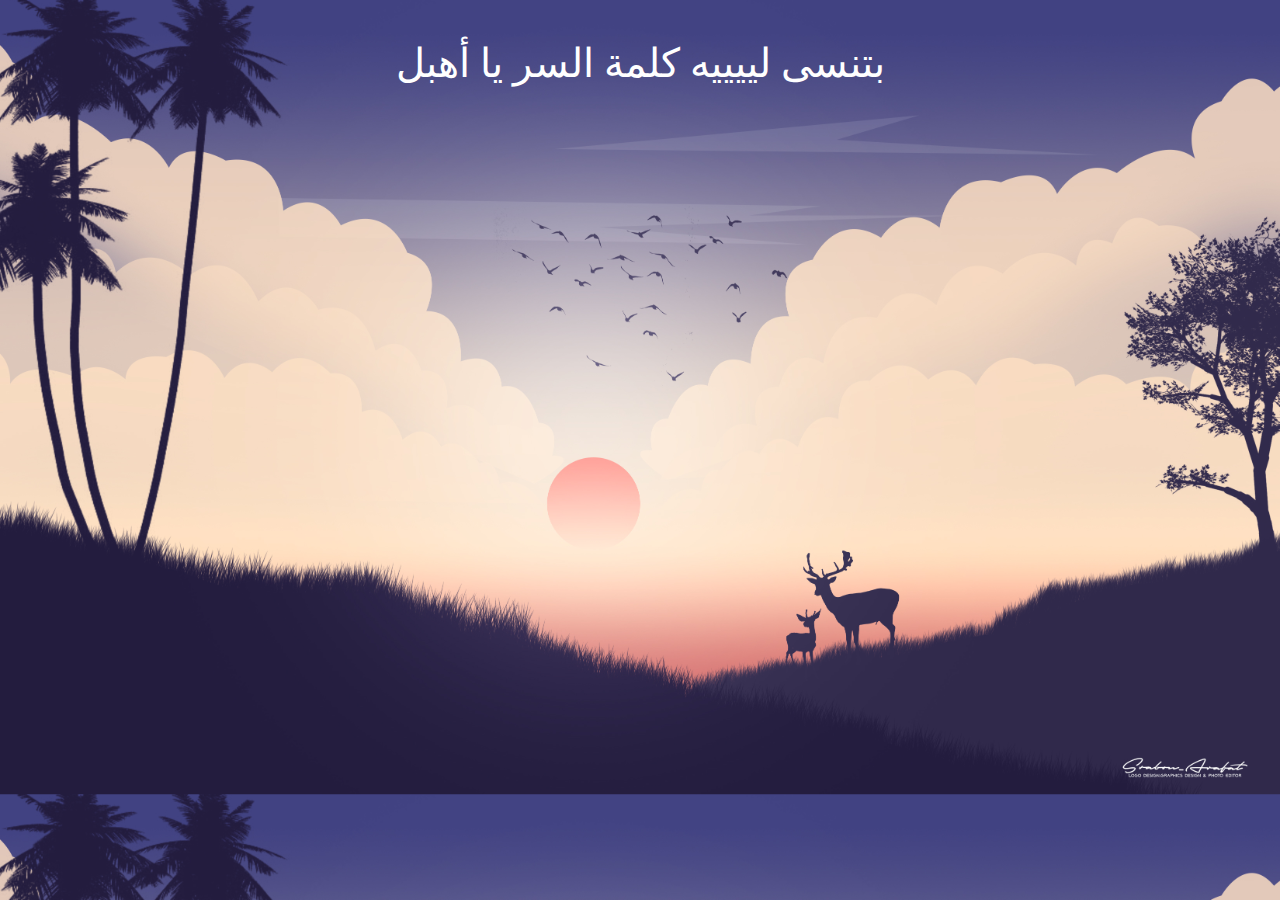
==== forget-pass.html @ 65b8a4de "First Submit" ====
<!DOCTYPE html>
<html lang="en">
<head>
    <meta charset="UTF-8">
    <meta http-equiv="X-UA-Compatible" content="IE=edge">
    <meta name="viewport" content="width=device-width, initial-scale=1.0">
    <title>Forget Passoword?</title>
    <style>
        body {
            background-image: url(background06.jpg);
            background-size: cover;
            color: white;
            font-size: 40px;
            text-align: center;
        }
    </style>
</head>
<body>
    <p>بتنسى لييييه كلمة السر يا أهبل</p>
</body>
</html>
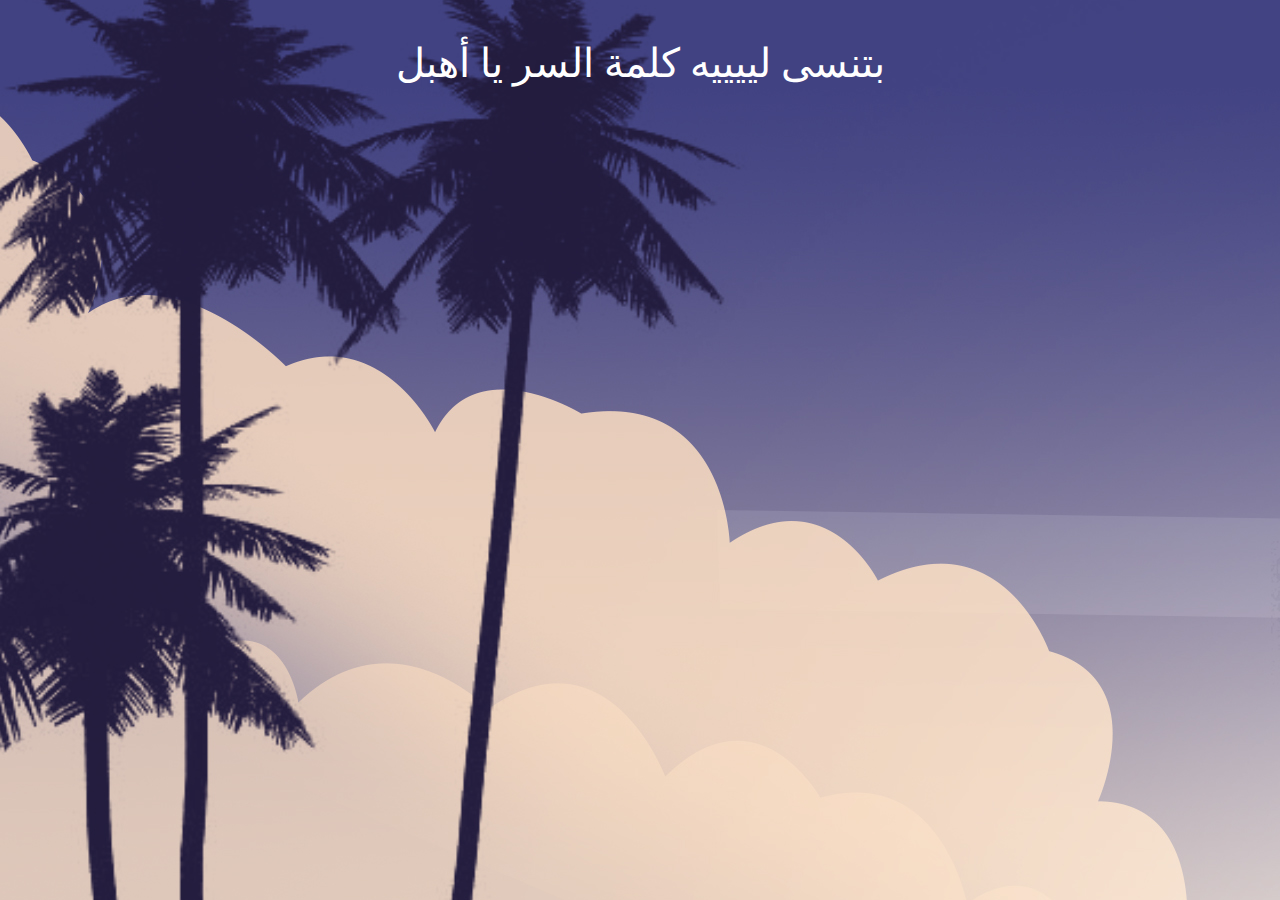
==== commit 8b361fa5: "Update" ====
--- a/forget-pass.html
+++ b/forget-pass.html
@@ -8,7 +8,6 @@
     <style>
         body {
             background-image: url(background06.jpg);
-            background-size: cover;
             color: white;
             font-size: 40px;
             text-align: center;
